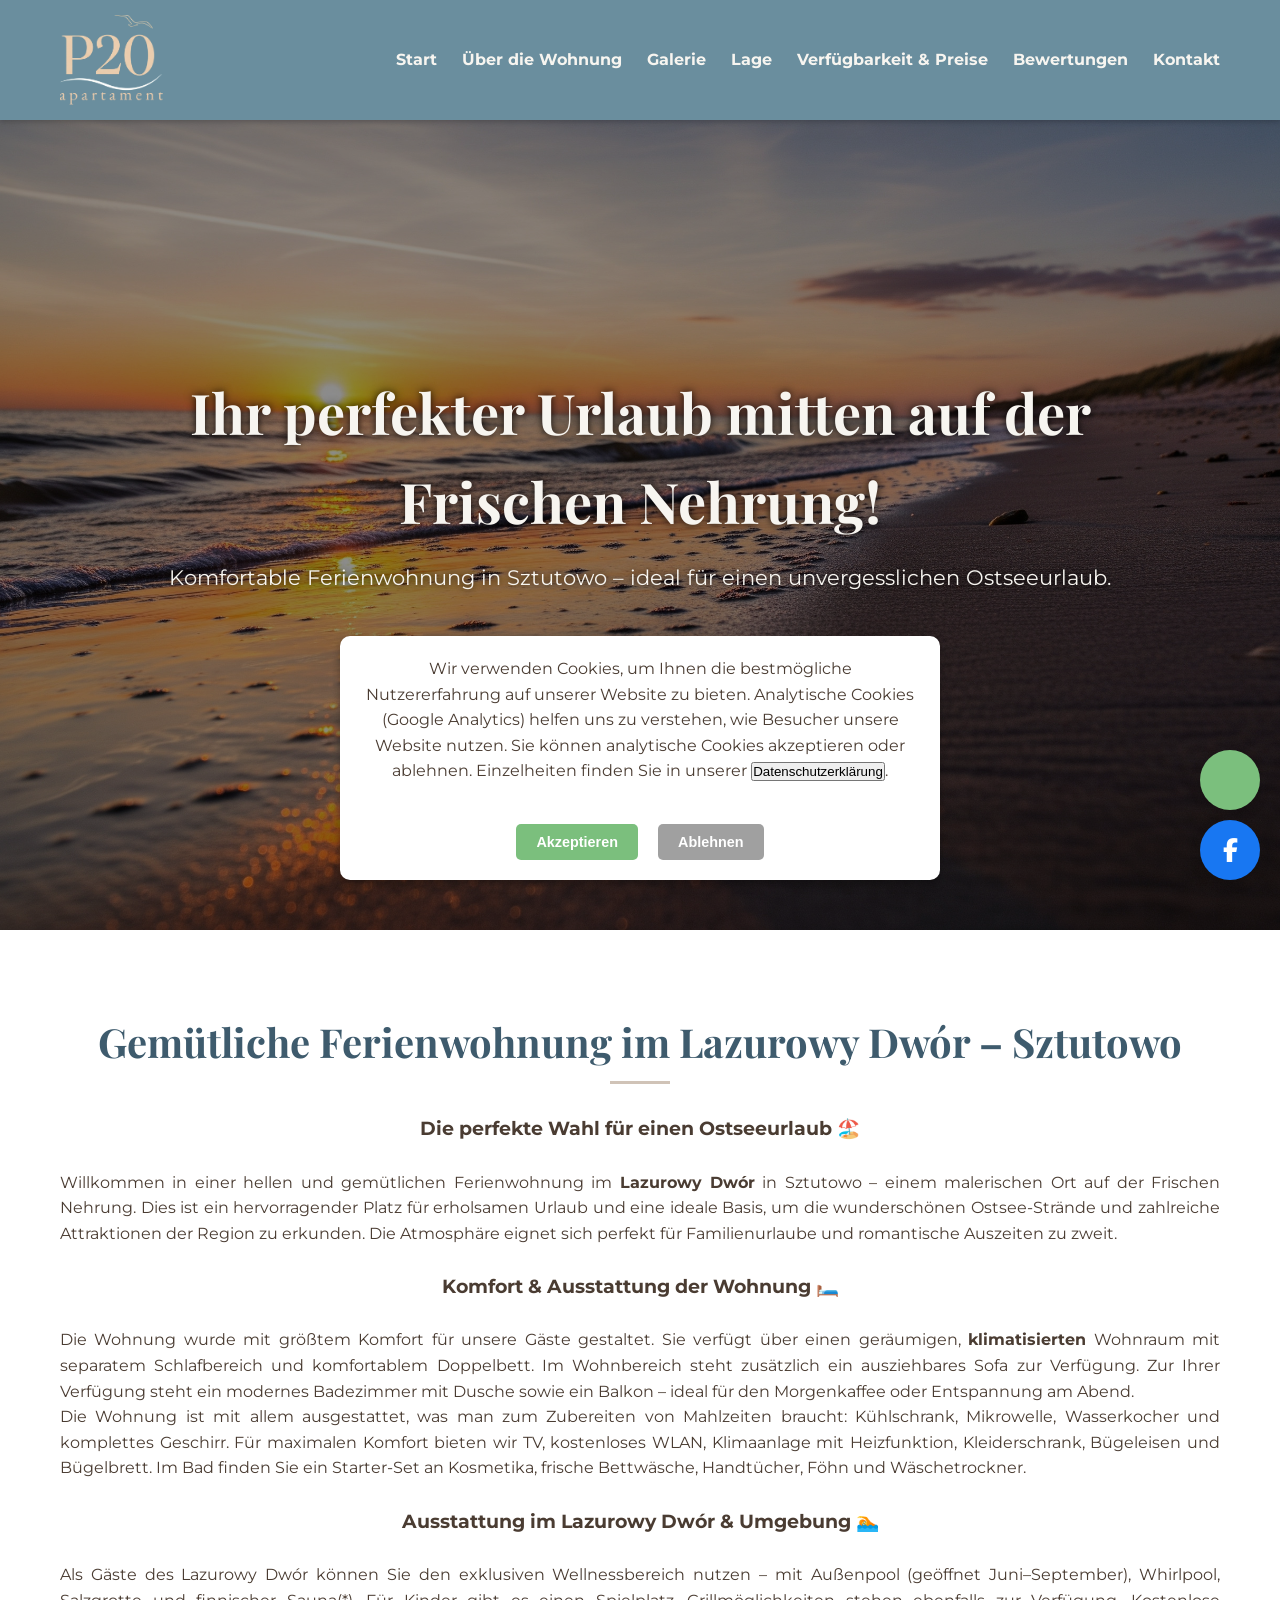
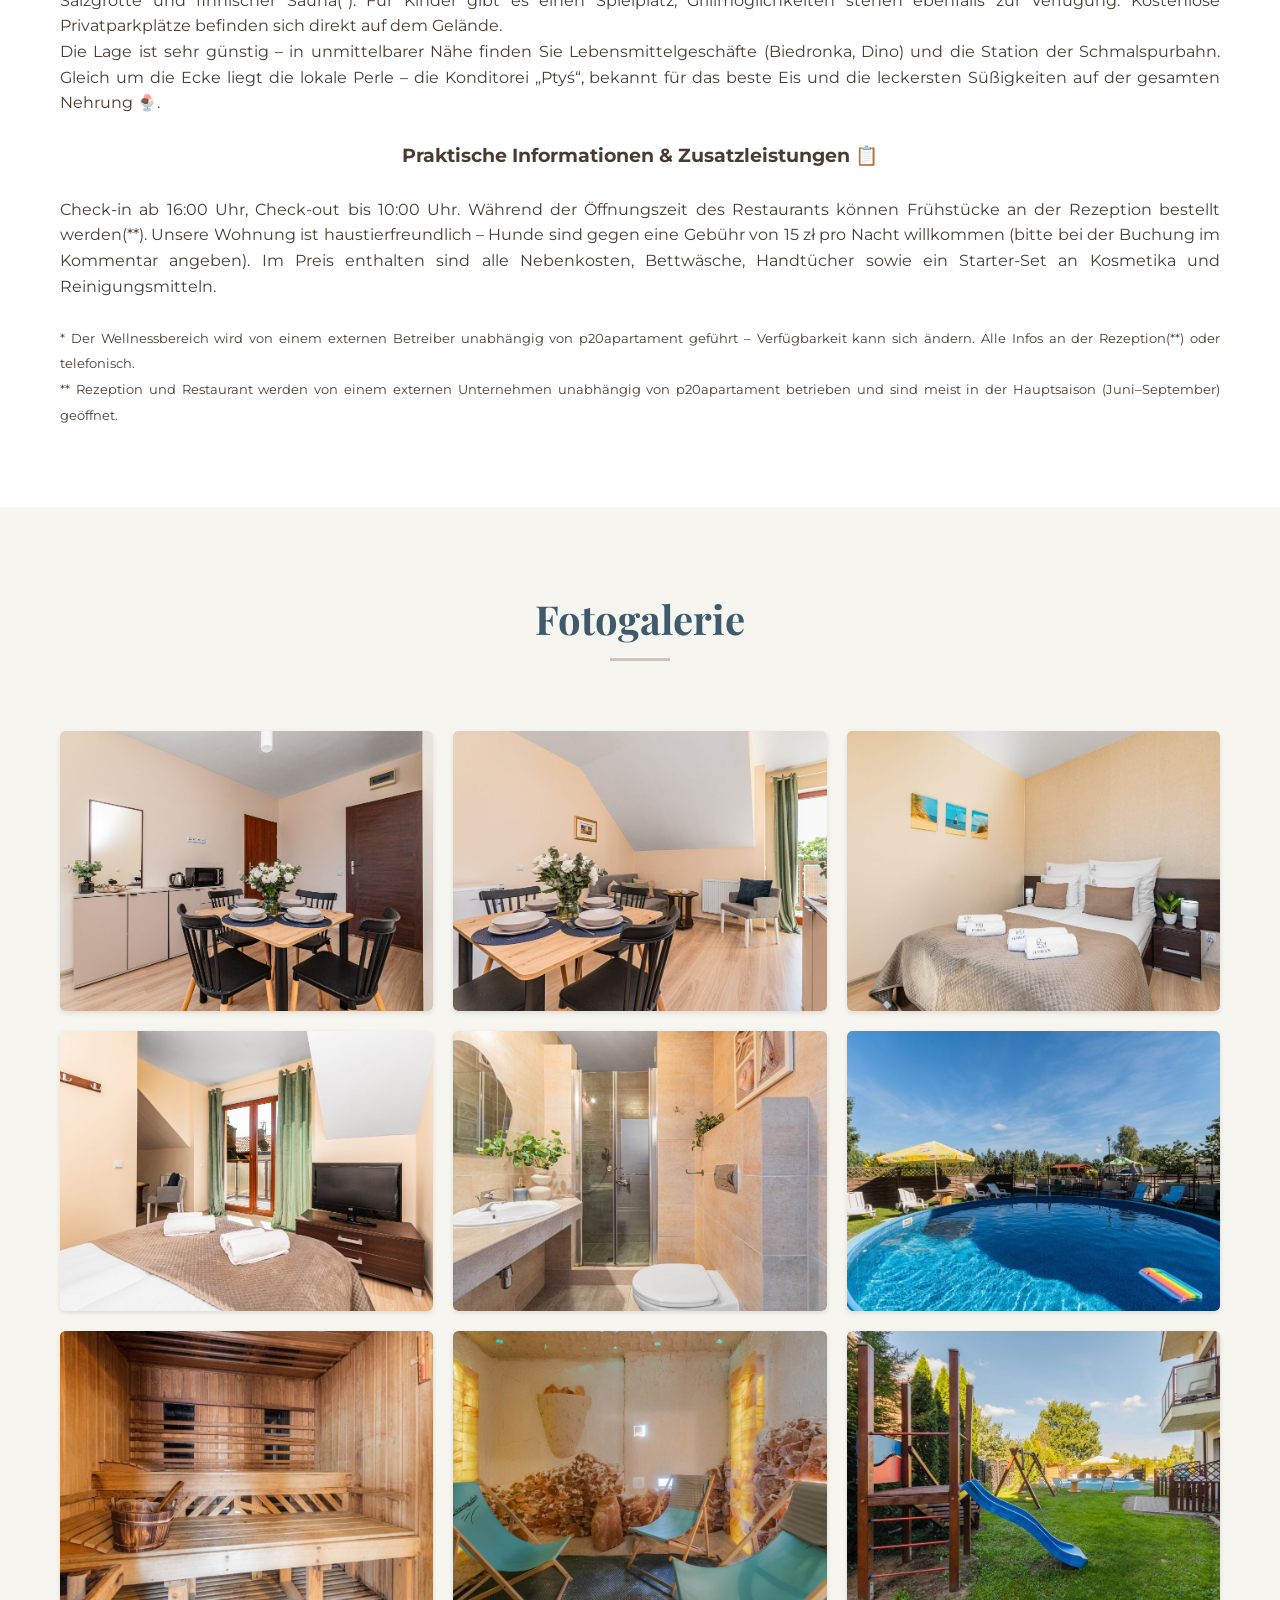
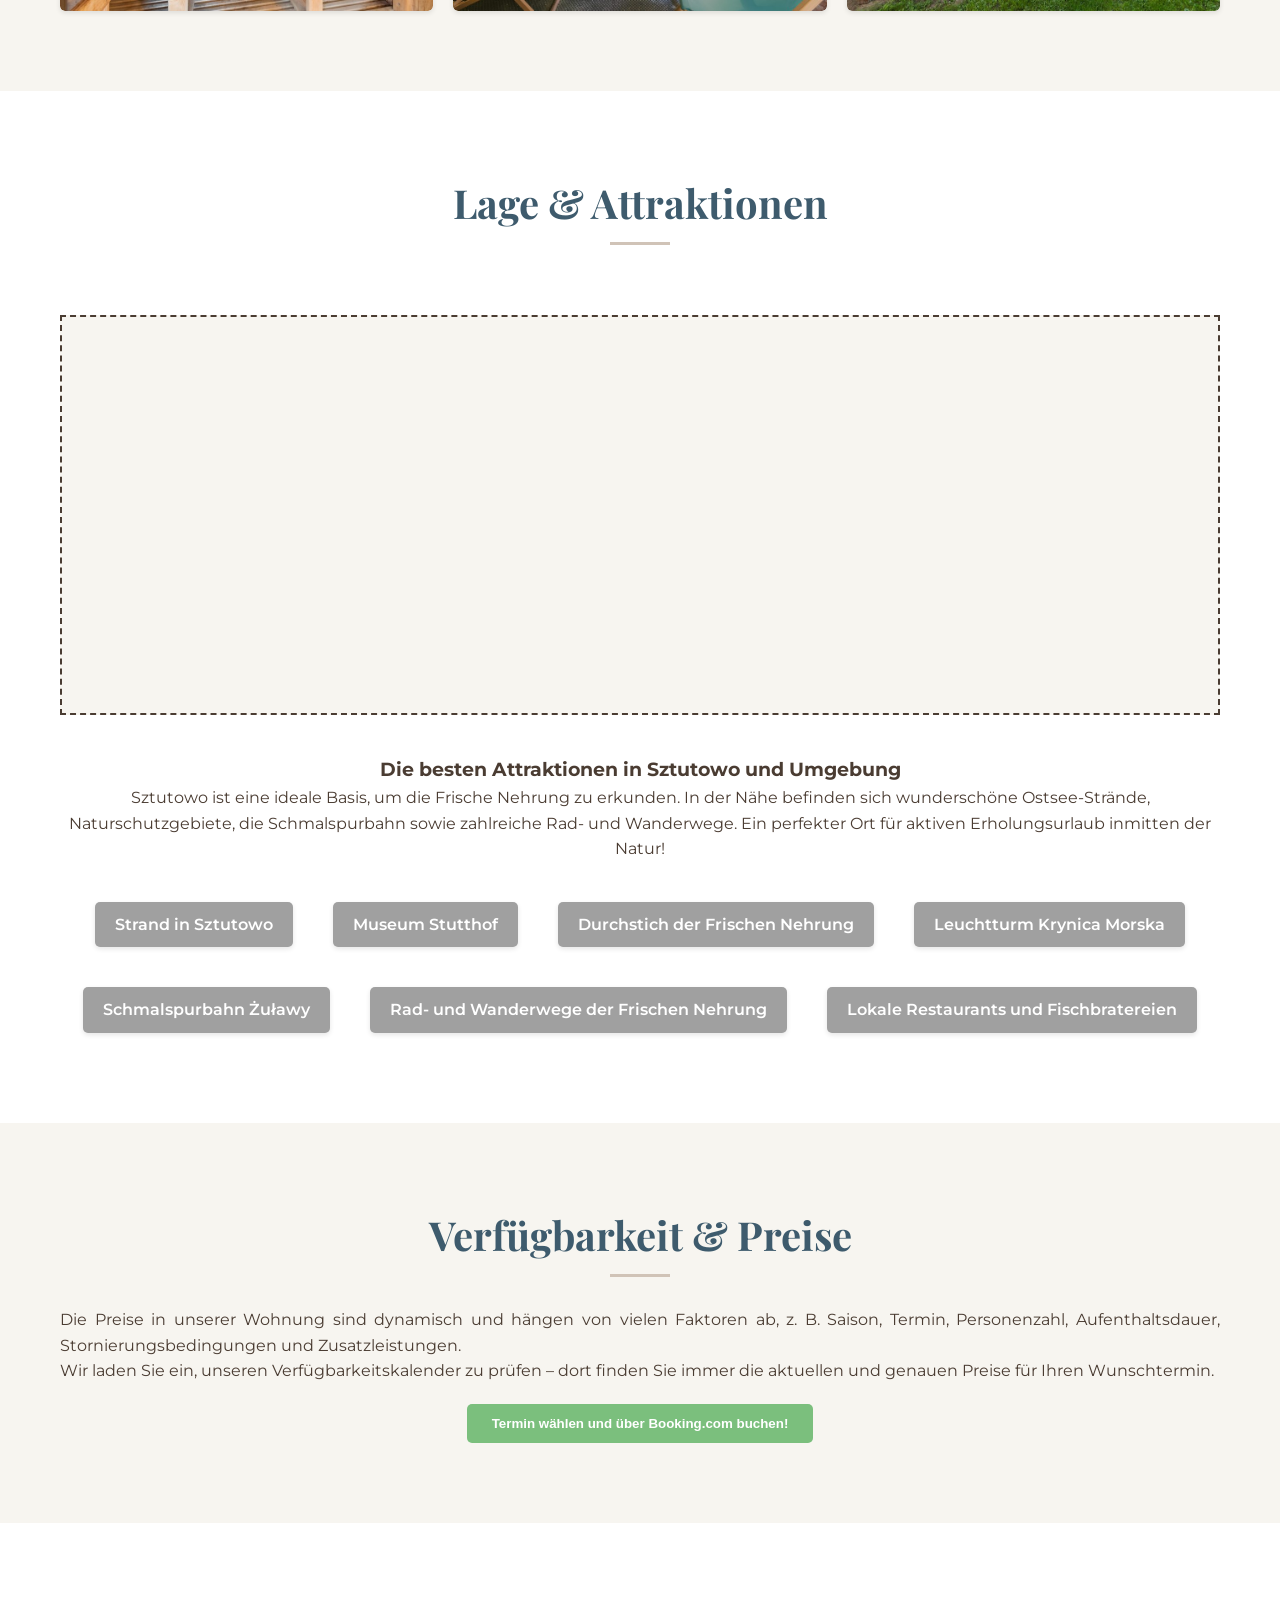
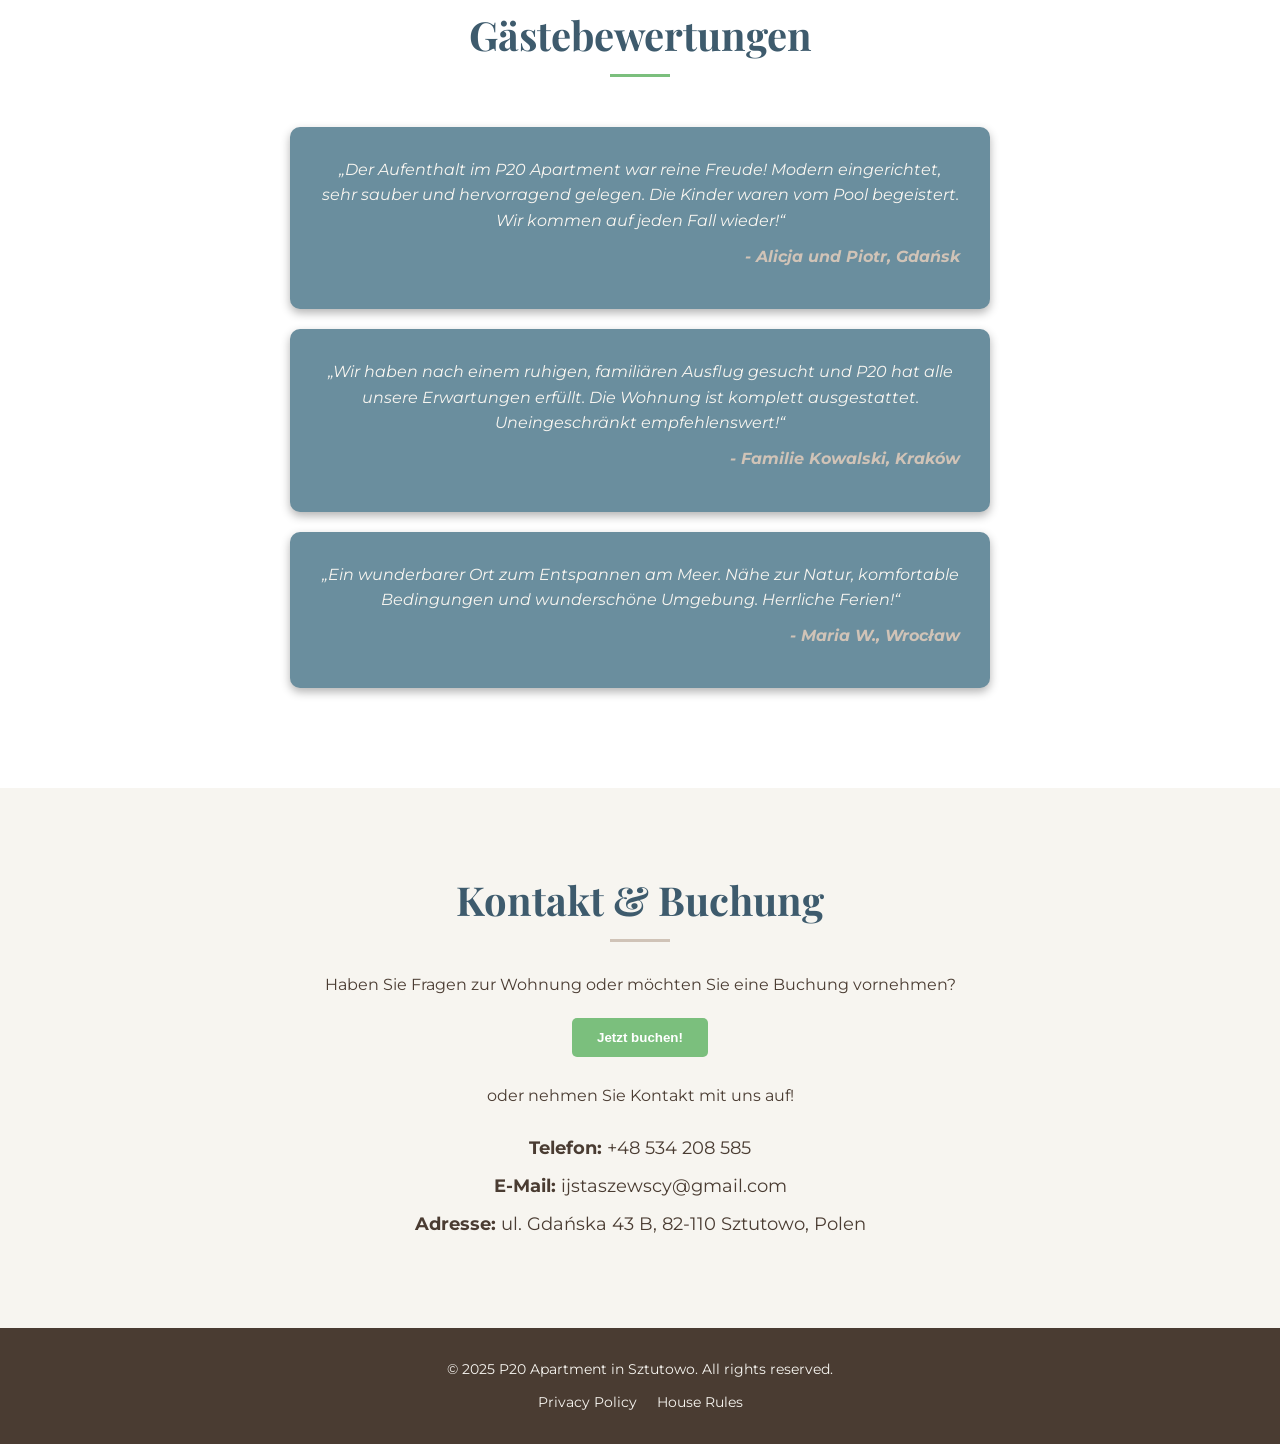
==== de.html @ 0fc3d2e5 "Add files via upload" ====
<!DOCTYPE html>
<html lang="de">
<head>
    <!-- Google Tag Manager -->
    <script>(function(w,d,s,l,i){w[l]=w[l]||[];w[l].push({'gtm.start':
    new Date().getTime(),event:'gtm.js'});var f=d.getElementsByTagName(s)[0],
    j=d.createElement(s),dl=l!='dataLayer'?'&l='+l:'';j.async=true;j.src=
    'https://www.googletagmanager.com/gtm.js?id='+i+dl;f.parentNode.insertBefore(j,f);
    })(window,document,'script','dataLayer','GTM-W3LN495L');</script>
    <!-- End Google Tag Manager -->

    <meta charset="UTF-8">
    <meta name="viewport" content="width=device-width, initial-scale=1.0">
    <title>P20 Apartment in Sztutowo – Ihr perfekter Urlaub</title>
    <link rel="stylesheet" href="style.css">
    <link rel="stylesheet" href="https://cdnjs.cloudflare.com/ajax/libs/font-awesome/6.4.2/css/all.min.css">
    <link rel="preconnect" href="https://fonts.googleapis.com">
    <link rel="preconnect" href="https://fonts.gstatic.com" crossorigin>
    <link rel="icon" type="image/x-icon" href="favicon.ico">
    <link href="https://fonts.googleapis.com/css2?family=Montserrat:wght@400;700&family=Playfair+Display:wght@700&display=swap" rel="stylesheet">
    <!-- Google tag (gtag.js) -->
    <script async src="https://www.googletagmanager.com/gtag/js?id=AW-17526194295"></script>
    <script>
      window.dataLayer = window.dataLayer || [];
      function gtag(){dataLayer.push(arguments);}
      gtag('js', new Date());
      gtag('config', 'AW-17526194295');
    </script>
    <!-- Event snippet for Buchung conversion page -->
    <script>
      gtag('event', 'conversion', {'send_to': 'AW-17526194295/QJRyCJ_o1ZMbEPeAkqVB'});
    </script>
    
    <!-- Flag Icons CSS -->
<link rel="stylesheet" href="https://cdn.jsdelivr.net/npm/flag-icons@7.2.3/css/flag-icons.min.css">
    
</head>

<body>
<!-- Google Tag Manager (noscript) -->
<noscript><iframe src="https://www.googletagmanager.com/ns.html?id=GTM-W3LN495L"
height="0" width="0" style="display:none;visibility:hidden"></iframe></noscript>
<!-- End Google Tag Manager (noscript) -->

    <header class="main-header">
        <div class="container">
          <div class="logo">
            <img src="images/p-20-logo.png" alt="P20 Apartment Logo – Urlaub in Sztutowo">
            <h1 class="visually-hidden">P20 Apartment in Sztutowo – Komfortabler Aufenthalt an der Ostsee</h1>
          </div>
          <button class="menu-toggle" aria-label="Menü umschalten" aria-expanded="false">
              <span></span>
              <span></span>
              <span></span>
          </button>
          <nav class="main-nav">
              <ul>
                  <li><a href="#hero">Start</a></li>
                  <li><a href="#about">Über die Wohnung</a></li>
                  <li><a href="#gallery">Galerie</a></li>
                  <li><a href="#location">Lage</a></li>
                  <li><a href="#pricing">Verfügbarkeit & Preise</a></li>
                  <li><a href="#testimonials">Bewertungen</a></li>
                  <li><a href="#contact">Kontakt</a></li>
              </ul>
          </nav>
        </div>
    </header>

    <section id="hero" class="hero-section">
        <div class="hero-content container">
            <h2>Ihr perfekter Urlaub mitten auf der Frischen Nehrung!</h2>
            <p>Komfortable Ferienwohnung in Sztutowo – ideal für einen unvergesslichen Ostseeurlaub.</p>
            <button class="btn" data-url="https://www.booking.com/hotel/pl/p20-apartament.pl.html?label=gen173nr-10CAsotgFCDnAyMC1hcGFydGFtZW50SDNYBGi2AYgBAZgBM7gBGcgBD9gBA-gBAfgBAYgCAagCAbgCpuaLyQbAAgHSAiQ0NzRjYjc3My00MDU5LTQyOWQtOTczYi1iNWMxNDgyYTY3NjHYAgHgAgE&sid=9b884fadb572807532b233fe2d4e761c&dist=0&keep_landing=1&sb_price_type=total&type=total&#availability">Jetzt buchen!</button>
        </div>
    </section>

    <section id="about" class="section about-section">
        <div class="container">
            <h2>Gemütliche Ferienwohnung im Lazurowy Dwór – Sztutowo</h2>
            <br>
            <h3>Die perfekte Wahl für einen Ostseeurlaub 🏖️</h3>
            <br>
            <p>
                Willkommen in einer hellen und gemütlichen Ferienwohnung im <strong>Lazurowy Dwór</strong> in Sztutowo – einem malerischen Ort auf der Frischen Nehrung. Dies ist ein hervorragender Platz für erholsamen Urlaub und eine ideale Basis, um die wunderschönen Ostsee-Strände und zahlreiche Attraktionen der Region zu erkunden. Die Atmosphäre eignet sich perfekt für Familienurlaube und romantische Auszeiten zu zweit.
            </p>
            <br>
            <h3>Komfort & Ausstattung der Wohnung 🛏️</h3>
            <br>
            <p>
                Die Wohnung wurde mit größtem Komfort für unsere Gäste gestaltet. Sie verfügt über einen geräumigen, <strong>klimatisierten</strong> Wohnraum mit separatem Schlafbereich und komfortablem Doppelbett. Im Wohnbereich steht zusätzlich ein ausziehbares Sofa zur Verfügung. Zur Ihrer Verfügung steht ein modernes Badezimmer mit Dusche sowie ein Balkon – ideal für den Morgenkaffee oder Entspannung am Abend.
            </p>
            <p>
                Die Wohnung ist mit allem ausgestattet, was man zum Zubereiten von Mahlzeiten braucht: Kühlschrank, Mikrowelle, Wasserkocher und komplettes Geschirr. Für maximalen Komfort bieten wir TV, kostenloses WLAN, Klimaanlage mit Heizfunktion, Kleiderschrank, Bügeleisen und Bügelbrett. Im Bad finden Sie ein Starter-Set an Kosmetika, frische Bettwäsche, Handtücher, Föhn und Wäschetrockner.
            </p>
            <br>
            <h3>Ausstattung im Lazurowy Dwór & Umgebung 🏊</h3>
            <br>
            <p>
                Als Gäste des Lazurowy Dwór können Sie den exklusiven Wellnessbereich nutzen – mit Außenpool (geöffnet Juni–September), Whirlpool, Salzgrotte und finnischer Sauna(*). Für Kinder gibt es einen Spielplatz, Grillmöglichkeiten stehen ebenfalls zur Verfügung. Kostenlose Privatparkplätze befinden sich direkt auf dem Gelände.
            </p>
            <p>
                Die Lage ist sehr günstig – in unmittelbarer Nähe finden Sie Lebensmittelgeschäfte (Biedronka, Dino) und die Station der Schmalspurbahn. Gleich um die Ecke liegt die lokale Perle – die Konditorei „Ptyś“, bekannt für das beste Eis und die leckersten Süßigkeiten auf der gesamten Nehrung 🍨.
            </p>
            <br>
            <h3>Praktische Informationen & Zusatzleistungen 📋</h3>
            <br>
            <p>
                Check-in ab 16:00 Uhr, Check-out bis 10:00 Uhr. Während der Öffnungszeit des Restaurants können Frühstücke an der Rezeption bestellt werden(**). Unsere Wohnung ist haustierfreundlich – Hunde sind gegen eine Gebühr von 15 zł pro Nacht willkommen (bitte bei der Buchung im Kommentar angeben). Im Preis enthalten sind alle Nebenkosten, Bettwäsche, Handtücher sowie ein Starter-Set an Kosmetika und Reinigungsmitteln.
            </p>
            <br>
            <p>
                <small>
                    * Der Wellnessbereich wird von einem externen Betreiber unabhängig von p20apartament geführt – Verfügbarkeit kann sich ändern. Alle Infos an der Rezeption(**) oder telefonisch.<br>
                    ** Rezeption und Restaurant werden von einem externen Unternehmen unabhängig von p20apartament betrieben und sind meist in der Hauptsaison (Juni–September) geöffnet.
                </small>
            </p>
        </div>
    </section>

    <section id="gallery" class="section gallery-section">
        <div class="container">
            <h2>Fotogalerie</h2>
            <div class="gallery-grid">
                <div class="gallery-item-placeholder">
                    <img src="images/galery/salon-1-p20-lazurowy-dwor-sztutowo.jpg" alt="P20 Wohnung – Wohnzimmer" loading="lazy">
                    <p>Wohnzimmer</p>
                </div>
                <div class="gallery-item-placeholder">
                    <img src="images/galery/salon-2-p20-lazurowy-dwor-sztutowo.jpg" alt="P20 Wohnung – Wohnzimmer" loading="lazy">
                    <p>Wohnzimmer</p>
                </div>
                <div class="gallery-item-placeholder">
                    <img src="images/galery/sypialnia-1-p20-lazurowy-dwor-sztutowo.jpg" alt="P20 Wohnung – Schlafzimmer" loading="lazy">
                    <p>Schlafzimmer</p>
                </div>
                <div class="gallery-item-placeholder">
                    <img src="images/galery/sypialnia-2-p20-lazurowy-dwor-sztutowo.jpg" alt="P20 Wohnung – Schlafzimmer" loading="lazy">
                    <p>Schlafzimmer</p>
                </div>
                <div class="gallery-item-placeholder">
                    <img src="images/galery/lazienka-p20-lazurowy-dwor-sztutowo.jpg" alt="P20 Wohnung – Badezimmer" loading="lazy">
                    <p>Badezimmer</p>
                </div>
                <div class="gallery-item-placeholder">
                    <img src="images/galery/basen-p20-lazurowy-dwor-sztutowo.jpg" alt="P20 Wohnung – Pool" loading="lazy">
                    <p>Pool</p>
                </div>
                <div class="gallery-item-placeholder">
                    <img src="images/galery/sauna-p20-lazurowy-dwor-sztutowo.jpg" alt="P20 Wohnung – Sauna" loading="lazy">
                    <p>Sauna</p>
                </div>
                <div class="gallery-item-placeholder">
                    <img src="images/galery/grota-solna-p20-lazurowy-dwor-sztutowo.jpg" alt="P20 Wohnung – Salzgrotte" loading="lazy">
                    <p>Salzgrotte</p>
                </div>
                <div class="gallery-item-placeholder">
                    <img src="images/galery/plac-zabaw-p20-lazurowy-dwor-sztutowo.jpg" alt="P20 Wohnung – Spielplatz" loading="lazy">
                    <p>Spielplatz</p>
                </div>
            </div>
            <!-- Lightbox -->
            <div class="lightbox" id="lightbox">
                <span class="lightbox-close" aria-label="Vorschau schließen">×</span>
                <img class="lightbox-image" src="" alt="Vergrößertes Foto">
                <div class="lightbox-caption">
                    <p class="lightbox-description"></p>
                    <a href="#" target="_blank" class="lightbox-www-link" style="display:none;">Webseite der Attraktion besuchen</a>
                </div>
            </div>
        </div>
    </section>

    <section id="location" class="section location-section">
    <div class="container">
        <h2>Lage & Attraktionen</h2>
        <div class="map-placeholder">
            <iframe src="https://www.google.com/maps/embed?pb=!1m18!1m12!1m3!1d4267.284847167228!2d19.166592535628233!3d54.325987115791236!2m3!1f0!2f0!3f0!3m2!1i1024!2i768!4f13.1!3m3!1m2!1s0x46fd3f4d25def393%3A0xcccd4b4701e891ff!2sGda%C5%84ska%2043%20B%2C%2082-110%20Sztutowo!5e0!3m2!1spl!2spl!4v1754899436062!5m2!1spl!2spl" 
                    width="100%" height="100%" loading="lazy" referrerpolicy="no-referrer-when-downgrade"></iframe>
        </div>
        <h3>Die besten Attraktionen in Sztutowo und Umgebung</h3>
        <p>
            Sztutowo ist eine ideale Basis, um die Frische Nehrung zu erkunden. In der Nähe befinden sich wunderschöne Ostsee-Strände, Naturschutzgebiete, die Schmalspurbahn sowie zahlreiche Rad- und Wanderwege. Ein perfekter Ort für aktiven Erholungsurlaub inmitten der Natur!
        </p>
        <ul class="attractions-list">
            <li>
                <a href="#" class="attraction-link"
                   data-img="images/attractions/plaza-sztutowo.jpeg"
                   data-alt="Strand in Sztutowo"
                   data-desc="Der Sandstrand in Sztutowo ist der ideale Ort für einen ruhigen Ostseeurlaub. Er erstreckt sich entlang einer malerischen Küste und bietet viel Platz zum Entspannen, Spazierengehen und Baden. Umgeben von Kiefernwäldern begeistert er mit natürlichem Charme und frischer Luft. Im Sommer gibt es Strandbars und Imbissstände in der Nähe. Der Strand ist gut erreichbar, Parkplätze befinden sich in unmittelbarer Nähe. Besuchen Sie Sztutowo und genießen Sie die maritime Atmosphäre fernab der Massen!"
                   data-www="">
                    Strand in Sztutowo
                </a>
            </li>
            <li>
                <a href="#" class="attraction-link"
                   data-img="https://upload.wikimedia.org/wikipedia/commons/thumb/3/35/20100705_Sztutowo%2C_camp%2C_4.jpg/2560px-20100705_Sztutowo%2C_camp%2C_4.jpg"
                   data-alt="Museum Stutthof"
                   data-desc="Das KZ-Museum Stutthof in Sztutowo ist ein Ort der Reflexion und Bildung, gelegen in der malerischen Region der Frischen Nehrung. Es bietet den Besuchern einen einzigartigen Einblick in die Geschichte durch authentische Gebäude, Ausstellungen und Multimedia. Ein Spaziergang über das Gelände inmitten von Grün und ruhiger Umgebung lädt zur Besinnung ein. Täglich geöffnet, mit Führungen und Bildungspfaden. Ideal für Geschichtsinteressierte und alle, die die Vergangenheit besser verstehen möchten."
                   data-www="https://stutthof.org/">
                    Museum Stutthof
                </a>
            </li>
            <li>
                <a href="#" class="attraction-link"
                   data-img="images/attractions/przekop-mierzei.webp"
                   data-alt="Durchstich der Frischen Nehrung"
                   data-desc="Der Durchstich der Frischen Nehrung ist eine einzigartige Attraktion, die die Danziger Bucht mit dem Frischen Haff verbindet. Dieser moderne Schifffahrtskanal beeindruckt durch seine Ingenieurskunst und die malerische Lage inmitten von Wäldern und Dünen. Ein Spaziergang entlang der Uferpromenade bietet herrliche Ausblicke auf Schiffe und die Natur der Nehrung. Perfekter Ort für Technik- und Naturliebhaber. Ganzjährig zugänglich, mit guter Anbindung. Entdecken Sie ein ingenieurtechnisches Wunder an der Ostsee!"
                   data-www="http://przekopmierzei.pl/">
                    Durchstich der Frischen Nehrung
                </a>
            </li>
            <li>
                <a href="#" class="attraction-link"
                   data-img="https://upload.wikimedia.org/wikipedia/commons/thumb/e/e6/Krynica_Morska%2C_latarnia_%28HB1%29.jpg/640px-Krynica_Morska%2C_latarnia_%28HB1%29.jpg"
                   data-alt="Leuchtturm Krynica Morska"
                   data-desc="Der Leuchtturm in Krynica Morska ist eine malerische Attraktion an der Ostsee mit atemberaubenden Ausblicken auf die Frische Nehrung und das Meer. Mit 27 Metern Höhe und für Besucher zugänglich, ermöglicht er einen Panoramablick von der Aussichtsplattform. Umgeben von Wäldern und Stränden ist er ein idealer Ort für einen Spaziergang. In der Sommersaison geöffnet, leicht erreichbar. Besuchen Sie ihn und spüren Sie das maritime Flair von Krynica Morska!"
                   data-www="https://tpnmm.pl/latarnia-krynica-morska/">
                    Leuchtturm Krynica Morska
                </a>
            </li>
            <li>
                <a href="#" class="attraction-link"
                   data-img="https://upload.wikimedia.org/wikipedia/commons/thumb/a/af/%C5%BBu%C5%82awska_Kolej_Dojazdowa.jpg/800px-%C5%BBu%C5%82awska_Kolej_Dojazdowa.jpg"
                   data-alt="Schmalspurbahn Żuławy"
                   data-desc="Die Schmalspurbahn Żuławy ist eine charmante, saisonale Kleinbahn, die zwischen Sztutowo und dem rechten Weichselufer verkehrt und dabei Stegna, Jantar und Mikoszewo passiert. Die Fahrt bietet malerische Ausblicke auf die Żuławy-Landschaft, Wälder und die Ostseeküste. Ideal für Familien und Eisenbahnliebhaber – fahren Sie mit historischem Rollmaterial und entdecken Sie den Charme der Frischen Nehrung. Im Sommer in Betrieb, gut erreichbar. Steigen Sie ein und erleben Sie ein nostalgisches Abenteuer!"
                   data-www="">
                    Schmalspurbahn Żuławy
                </a>
            </li>
            <li>
                <a href="#" class="attraction-link"
                   data-img="https://www.hellomierzeja.pl/uploads/p/5/7/8/1/d/szlak3.webp"
                   data-alt="Rad- und Wanderwege der Frischen Nehrung"
                   data-desc="Die Gemeinde Sztutowo ist ein Paradies für Aktivurlauber mit einem dichten Netz an Rad- und Wanderwegen. Entdecken Sie den Küstenweg (rot) entlang der Strände, den Bernsteinweg durch die Wälder der Nehrung oder die Żuławy-Schleife durch die malerische Żuławy-Region. Für Wanderer empfehlen wir den gelben Museumspfad und den grünen Weg „Durch die Sztutowo-Wälder“ – perfekt für Nordic Walking inmitten der Natur. Gute Erreichbarkeit und gut markierte Routen laden zur Erkundung ein! (Foto: hellomierzeja.pl)"
                   data-www="">
                    Rad- und Wanderwege der Frischen Nehrung
                </a>
            </li>
            <li>
                <a href="#" class="attraction-link"
                   data-img="images/attractions/smazalnia-ryb.jpg"
                   data-alt="Lokale Restaurants und Fischbratereien"
                   data-desc="Besuchen Sie eine der vielen lokalen Fischbratereien und probieren Sie frischen Ostseefisch – Dorsch, Flunder oder Hering."
                   data-www="">
                    Lokale Restaurants und Fischbratereien
                </a>
            </li>
        </ul>
    </div>
</section>

    <section id="pricing" class="section pricing-section">
        <div class="container">
            <h2>Verfügbarkeit & Preise</h2>
            <p>
                Die Preise in unserer Wohnung sind dynamisch und hängen von vielen Faktoren ab, z. B. Saison, Termin, Personenzahl, Aufenthaltsdauer, Stornierungsbedingungen und Zusatzleistungen.
            </p>
            <p>
                Wir laden Sie ein, unseren Verfügbarkeitskalender zu prüfen – dort finden Sie immer die aktuellen und genauen Preise für Ihren Wunschtermin.
            </p>
            <button class="btn" data-url="https://www.booking.com/hotel/pl/p20-apartament.pl.html?...">Termin wählen und über Booking.com buchen!</button>
            <br>
        </div>
    </section>
    
    <section id="testimonials" class="section testimonials-section">
    <div class="container">
        <h2>Gästebewertungen</h2>
       
        <!-- Elfsight Booking.com Reviews | Untitled Booking.com Reviews -->
        <script src="https://elfsightcdn.com/platform.js" async></script>
        <div class="elfsight-app-feca009f-42c3-4a41-b856-701d95bf553c" data-elfsight-app-lazy></div>
        
        <div class="testimonial-item">
            <p>„Der Aufenthalt im P20 Apartment war reine Freude! Modern eingerichtet, sehr sauber und hervorragend gelegen. Die Kinder waren vom Pool begeistert. Wir kommen auf jeden Fall wieder!“</p>
            <p class="author">- Alicja und Piotr, Gdańsk</p>
        </div>
        <div class="testimonial-item">
            <p>„Wir haben nach einem ruhigen, familiären Ausflug gesucht und P20 hat alle unsere Erwartungen erfüllt. Die Wohnung ist komplett ausgestattet. Uneingeschränkt empfehlenswert!“</p>
            <p class="author">- Familie Kowalski, Kraków</p>
        </div>
        <div class="testimonial-item">
            <p>„Ein wunderbarer Ort zum Entspannen am Meer. Nähe zur Natur, komfortable Bedingungen und wunderschöne Umgebung. Herrliche Ferien!“</p>
            <p class="author">- Maria W., Wrocław</p>
        </div>
    </div>
</section>

<section id="contact" class="section contact-section">
    <div class="container">
        <h2>Kontakt & Buchung</h2>
        <p>Haben Sie Fragen zur Wohnung oder möchten Sie eine Buchung vornehmen?</p>
        <p>
            <button class="btn" data-url="https://www.booking.com/hotel/pl/p20-apartament.pl.html?label=gen173bo-10CAsotgFCDnAyMC1hcGFydGFtZW50SDNYA2i2AYgBAZgBM7gBGcgBD9gBA-gBAfgBAYgCAZgCBqgCAbgCvvyLyQbAAgHSAiRiZDlmZDBkOC0wYWExLTRkMmYtYTUxMS02MmJjZjE2YWJmODTYAgHgAgE&sid=9b884fadb572807532b233fe2d4e761c&dist=0&group_adults=2&group_children=0&no_rooms=1&sb_price_type=total&type=total&">
                Jetzt buchen!
            </button>
        </p>
        <br>
        <p>oder nehmen Sie Kontakt mit uns auf!</p>
        <br>
        <div class="contact-info">
            <p><strong>Telefon:</strong> <a href="tel:+48534208585">+48 534 208 585</a></p>
            <p><strong>E-Mail:</strong> <a href="mailto:ijstaszewscy@gmail.com">ijstaszewscy@gmail.com</a></p>
            <p><strong>Adresse:</strong> ul. Gdańska 43 B, 82-110 Sztutowo, Polen</p>
        </div>
    </div>
</section>

<footer class="main-footer">
    <div class="container">
        <p>© 2025 P20 Apartment in Sztutowo. All rights reserved.</p>
        <nav class="footer-nav">
            <ul>
                <li><button class="footer-link" data-url="privacy_de.html">Privacy Policy</button></li>
                <li><button class="footer-link" data-url="regulamin_de.html">House Rules</button></li>
            </ul>
        </nav>
    </div>
</footer>

    <!-- Sekcja #testimonials, #contact, footer, modale, cookie-banner, floating FB – analogicznie z tłumaczeniem tekstów -->

    <script src="script.js"></script>

    <!-- Floating Language Switcher -->
<div class="floating-language-container">
    <div class="language-toggle" id="language-toggle">
        <span class="fi fi-de lang-flag current-flag" title="Deutsch"></span>
    </div>
    
    <ul class="language-dropdown" id="language-dropdown">
        <li>
            <a href="index.html" class="lang-item">
                <span class="fi fi-pl lang-flag"></span>
                <span class="lang-label">PL</span>
            </a>
        </li>
        <li>
            <a href="en.html" class="lang-item">
                <span class="fi fi-gb lang-flag"></span>
                <span class="lang-label">EN</span>
            </a>
        </li>
        <li>
            <a href="de.html" class="lang-item active">
                <span class="fi fi-de lang-flag"></span>
                <span class="lang-label">DE</span>
            </a>
        </li>
    </ul>
</div>
    
    <!-- Floating Facebook button -->
    <div class="floating-button-container">
        <a href="https://www.facebook.com/profile.php?id=61579724782052" target="_blank" aria-label="Besuchen Sie unser Facebook-Profil">
            <i class="fab fa-facebook-f"></i>
        </a>
    </div>

    <!-- Pozostałe modale i baner cookies – struktura bez zmian -->
    
      <!-- Modal dla eventów -->
<div class="event-modal" id="event-modal">
    <div class="event-modal-content">
        <span class="event-modal-close" aria-label="Zamknij modal eventu">&times;</span>
        <iframe class="event-iframe" src="" frameborder="0" title="Informacje o evencie"></iframe>
    </div>
</div>  

  <!-- Modal dla rezerwacji -->
    <div class="booking-modal" id="booking-modal">
        <div class="booking-modal-content">
            <span class="booking-modal-close" aria-label="Zamknij okno rezerwacji">×</span>
            <iframe class="booking-iframe" src="" frameborder="0" title="Formularz rezerwacji"></iframe>
        </div>
    </div>

    <!-- Modal dla polityki prywatności -->
    <div class="privacy-modal" id="privacy-modal">
        <div class="privacy-modal-content">
            <span class="privacy-modal-close" aria-label="Zamknij okno polityki prywatności">×</span>
            <iframe class="privacy-iframe" src="" frameborder="0" title="Polityka Prywatności i Cookies"></iframe>
        </div>
    </div>
    
    
     <!-- Modal dla regulaminu -->
  <div class="regulamin-modal" id="regulamin-modal">
    <div class="regulamin-modal-content">
        <span class="regulamin-modal-close">&times;</span>
        <iframe class="regulamin-iframe" src=""></iframe>
    </div>
  </div>
    
     <!-- Baner cookies -->
   <div class="cookie-banner" id="cookie-banner">
    <div class="cookie-banner-content">
        <p>Wir verwenden Cookies, um Ihnen die bestmögliche Nutzererfahrung auf unserer Website zu bieten. Analytische Cookies (Google Analytics) helfen uns zu verstehen, wie Besucher unsere Website nutzen. Sie können analytische Cookies akzeptieren oder ablehnen. Einzelheiten finden Sie in unserer <button class="footer-link" data-url="privacy_de.html">Datenschutzerklärung</button>.</p>
        <div class="cookie-banner-buttons">
            <button class="btn cookie-accept">Akzeptieren</button>
            <button class="btn cookie-reject">Ablehnen</button>
        </div>
    </div>
</div>
</body>
</html>
---- style.css ----
.visually-hidden {
    position: absolute;
    width: 1px;
    height: 1px;
    padding: 0;
    margin: -1px;
    overflow: hidden;
    clip: rect(0, 0, 0, 0);
    white-space: nowrap;
    border: 0;
}

/* Podstawowy reset i zmienne kolorów */
:root {
    /* Kolory z logo i bazowe */
    --color-logo-blue: #6A8E9E;
    --color-logo-beige: #D0C3B7;
    --color-dark-brown: #4A3C32;
    --color-light-beige: #F7F5F0;
    --color-medium-gray: #A0A0A0;

    /* Kolory akcentów */
    --color-accent-green: #7BBF7D;
    --color-accent-dark-blue: #3E5B6D;

    /* Ogólne kolory tekstu */
    --color-text-dark: var(--color-dark-brown);
    --color-text-light: var(--color-light-beige);
    --color-white: #ffffff;
}

* {
    margin: 0;
    padding: 0;
    box-sizing: border-box;
}

html {
    scroll-behavior: smooth;
}

body {
    font-family: 'Montserrat', sans-serif;
    line-height: 1.6;
    color: var(--color-text-dark);
    background-color: var(--color-light-beige);
}

.container {
    max-width: 1200px;
    margin: 0 auto;
    padding: 0 20px;
}

/* Nagłówek (Header) */
.main-header {
    background-color: var(--color-logo-blue);
    color: var(--color-light-beige);
    padding: 15px 0;
    position: sticky;
    top: 0;
    z-index: 1000;
    box-shadow: 0 2px 5px rgba(0,0,0,0.2);
}

.main-header .container {
    display: flex;
    justify-content: space-between;
    align-items: center;
}

.main-header .logo {
    height: 10vh;
}
.main-header .logo img {
    height: 100%;
    width: auto;
    display: block;
}

.main-nav ul {
    list-style: none;
    display: flex;
}

.main-nav ul li {
    margin-left: 25px;
}

.main-nav ul li a {
    color: var(--color-light-beige);
    text-decoration: none;
    font-weight: 700;
    transition: color 0.3s ease;
}

.main-nav ul li a:hover {
    color: var(--color-accent-green);
}

/* Sekcje ogólne */
.section {
    padding: 80px 0;
    text-align: center;
}

.section:nth-of-type(even) {
    background-color: var(--color-white);
}
.section:nth-of-type(odd) {
    background-color: var(--color-light-beige);
}

.section h2 {
    font-family: 'Playfair Display', serif;
    font-size: 2.5em;
    margin-bottom: 40px;
    color: var(--color-accent-dark-blue);
    position: relative;
    display: inline-block;
}

.section h2::after {
    content: '';
    position: absolute;
    left: 50%;
    bottom: -10px;
    transform: translateX(-50%);
    width: 60px;
    height: 3px;
    background-color: var(--color-logo-beige);
}

/* Przyciski (CTA) */
.btn {
    display: inline-block;
    background-color: var(--color-accent-green);
    color: var(--color-white);
    padding: 12px 25px;
    text-decoration: none;
    border-radius: 5px;
    font-weight: 700;
    transition: background-color 0.3s ease, transform 0.2s ease;
    margin-top: 20px;
    border: none;
    cursor: pointer;
}

.btn:hover {
    background-color: var(--color-dark-brown);
    color: var(--color-light-beige);
    transform: translateY(-2px);
}

/* Sekcja Hero */
.hero-section {
    position: relative;
    height: 90vh;
    display: flex;
    align-items: center;
    justify-content: center;
    overflow: hidden;
    background-image: url('images/p-20-hero.jpg');
    background-size: cover;
    background-position: center center;
    background-repeat: no-repeat;
}

/* Overlay przyciemniający zdjęcie tła */
.hero-section::before {
    content: '';
    position: absolute;
    top: 0;
    left: 0;
    width: 100%;
    height: 100%;
    background-color: rgba(0, 0, 0, 0.45);
    z-index: 0;
}

.hero-section .hero-content {
    position: relative;
    z-index: 1;
    text-align: center;
    max-width: 80%;
}

.hero-section h2 {
    font-family: 'Playfair Display', serif;
    font-size: 3.5em;
    margin-bottom: 15px;
    color: var(--color-light-beige);
    text-shadow: 0px 0px 8px rgba(0, 0, 0, 0.9);
}
.hero-section h2::after {
    background-color: var(--color-accent-green);
    box-shadow: 0px 0px 5px rgba(0, 0, 0, 0.7);
}

.hero-section p {
    font-size: 1.3em;
    margin-bottom: 30px;
    color: var(--color-light-beige);
    text-shadow: 0px 0px 6px rgba(0, 0, 0, 0.8);
}

.hero-image-placeholder {
    display: none;
}

/* Responsywne style dla sekcji hero na mniejszych ekranach */
@media (max-width: 916px) {
    .hero-section h2 {
        font-size: 2em; /* Mniejszy rozmiar nagłówka */
        margin-bottom: 10px;
    }

    .hero-section p {
        font-size: 1em; /* Mniejszy rozmiar tekstu */
        margin-bottom: 20px;
    }

    .hero-section .hero-content {
        max-width: 90%; /* Zwiększamy szerokość, aby lepiej wykorzystać przestrzeń */
        padding: 10px; /* Dodajemy padding dla lepszego odstępu */
    }

    .hero-section {
        height: 90vh; /* Usuwamy stałą wysokość, aby sekcja dostosowała się do treści */
        min-height: 60vh; /* Minimalna wysokość, aby zachować efekt tła */
        padding: 20px 0; /* Dodajemy padding w pionie */
    }
}

/* Sekcja O Apartamencie */
.about-section ul {
    list-style: none;
    margin-top: 30px;
    display: flex;
    flex-wrap: wrap;
    justify-content: center;
    gap: 20px;
}

.about-section ul li {
    background-color: var(--color-logo-beige);
    color: var(--color-dark-brown);
    padding: 10px 20px;
    border-radius: 5px;
    font-weight: 600;
    box-shadow: 0 2px 5px rgba(0,0,0,0.1);
}

.about-section p {
    text-align: justify;
}

/* Galeria zdjęć */
.gallery-grid {
    display: grid;
    grid-template-columns: repeat(auto-fit, minmax(300px, 1fr));
    gap: 20px;
    margin-top: 40px;
}

.gallery-item-placeholder {
    aspect-ratio: 4 / 3;
    overflow: hidden;
    cursor: pointer;
    border-radius: 5px;
    box-shadow: 0 2px 5px rgba(0,0,0,0.1);
}

.gallery-item-placeholder img {
    width: 100%;
    height: 100%;
    object-fit: cover;
    display: block;
    border-radius: 5px;
    transition: transform 0.3s ease;
}

.gallery-item-placeholder img:hover {
    transform: scale(1.05);
}

.gallery-item-placeholder p {
    margin-top: 10px;
    font-size: 0.8em;
    color: var(--color-text-dark);
    text-align: center;
}

/* Lightbox */
.lightbox {
    display: none;
    position: fixed;
    top: 0;
    left: 0;
    width: 100%;
    height: 100%;
    background-color: rgba(0, 0, 0, 0.8);
    z-index: 2000;
    align-items: center;
    justify-content: center;
    padding: 10px;
}

.lightbox.active {
    display: flex;
}

.lightbox-image {
    max-width: 90%;
    max-height: 80vh; /* Zmniejszono, aby zrobić miejsce na podpis */
    object-fit: contain;
    border-radius: 5px;
    box-shadow: 0 4px 10px rgba(0, 0, 0, 0.3);
}

.lightbox-close {
    position: absolute;
    top: 20px;
    right: 20px;
    font-size: 2.5em;
    color: var(--color-white);
    cursor: pointer;
    transition: color 0.3s ease;
}

.lightbox-close:hover {
    color: var(--color-accent-green);
}

.lightbox-caption {
    position: absolute;
    bottom: 0;
    left: 0;
    width: 100%;
    padding: 15px;
    background: rgba(0, 0, 0, 0.6); /* Zwiększona przezroczystość */
    color: var(--color-white);
    text-align: center;
    max-width: 90%;
    margin: 0 auto;
    border-radius: 0 0 5px 5px;
    z-index: 2001;
}

.lightbox-description {
    font-size: 1.1em;
    margin-bottom: 10px;
    text-align: center;
}

.lightbox-www-link {
    color: var(--color-accent-green);
    font-weight: 700;
    text-decoration: none;
    border: 1px solid var(--color-accent-green);
    padding: 5px 15px;
    border-radius: 5px;
    transition: all 0.3s ease;
}

.lightbox-www-link:hover {
    background-color: var(--color-accent-green);
    color: var(--color-white);
}

/* Responsywne style dla urządzeń mobilnych */
@media (max-width: 916px) {
    .lightbox {
        padding: 5px; /* Mniejszy padding na urządzeniach mobilnych */
        align-items: flex-start; /* Zdjęcie zaczyna się od góry */
    }

    .lightbox-image {
        max-width: 100%; /* Zdjęcie wypełnia szerokość ekranu */
        max-height: 70vh; /* Maksymalna wysokość zdjęcia, aby zmieścić podpis */
        width: 100%;
        object-fit: cover; /* Wypełnia przestrzeń, zachowując proporcje */
        border-radius: 0; /* Usunięto zaokrąglenia dla pełnoekranowego efektu */
    }

    .lightbox-caption {
        background: rgba(0, 0, 0, 0.5); /* Jeszcze bardziej przezroczyste tło */
        padding: 10px;
        max-width: 100%; /* Pełna szerokość na mobilnych */
        font-size: 0.9em; /* Mniejszy tekst dla lepszego dopasowania */
    }

    .lightbox-description {
        font-size: 0.9em;
        margin-bottom: 8px;
    }

    .lightbox-www-link {
        font-size: 0.8em;
        padding: 4px 12px;
    }

    .lightbox-close {
        font-size: 2em;
        top: 10px;
        right: 10px;
    }
}

/* Lokalizacja */
.map-placeholder {
    width: 100%;
    height: 400px;
    background-color: var(--color-light-beige);
    border: 2px dashed var(--color-dark-brown);
    margin: 40px auto;
    display: flex;
    align-items: center;
    justify-content: center;
    color: var(--color-dark-brown);
    font-weight: 600;
    font-size: 1.2em;
    overflow: hidden;
}

.map-placeholder iframe {
    width: 100%;
    height: 100%;
    border: none;
}

.location-section ul {
    list-style: none;
    margin-top: 30px;
    display: flex;
    flex-wrap: wrap;
    justify-content: center;
    gap: 20px;
}

.location-section ul li {
    background-color: var(--color-medium-gray);
    color: var(--color-white);
    padding: 10px 20px;
    border-radius: 5px;
    font-weight: 600;
    box-shadow: 0 2px 5px rgba(0,0,0,0.1);
}

/* Cennik */

.pricing-section p {
    text-align: justify;
}

.pricing-section li {
    text-align: justify;
    margin-bottom: 10px;
}

/* Opinie */
.testimonials-section {
    background-color: var(--color-logo-blue);
    color: var(--color-light-beige);
}

.testimonials-section h2::after {
    background-color: var(--color-accent-green);
}

.testimonial-item {
    background-color: rgb(106, 142, 158);
    padding: 30px;
    margin: 20px auto;
    border-radius: 10px;
    max-width: 700px;
    box-shadow: 0 4px 10px rgba(0,0,0,0.3);
}

.testimonial-item p {
    font-style: italic;
    margin-bottom: 10px;
}

.testimonial-item .author {
    font-weight: 700;
    text-align: right;
    color: var(--color-logo-beige);
}

/* Kontakt */
.contact-info p {
    margin-bottom: 10px;
    font-size: 1.1em;
}

.contact-info a {
    color: var(--color-text-dark);
    text-decoration: none;
    transition: color 0.3s ease;
}

.contact-info a:hover {
    color: var(--color-accent-green);
}

/* Stopka (Footer) */
.main-footer {
    background-color: var(--color-dark-brown);
    color: var(--color-light-beige);
    padding: 30px 0;
    text-align: center;
    font-size: 0.9em;
}

.main-footer .container {
    display: flex;
    flex-direction: column;
    align-items: center;
    gap: 10px;
}

.footer-nav ul {
    list-style: none;
    display: flex;
    gap: 20px;
}

.footer-nav ul li a,
.footer-nav ul li button.footer-link {
    color: var(--color-light-beige);
    text-decoration: none;
    background: none;
    border: none;
    font: inherit;
    cursor: pointer;
    transition: color 0.3s ease;
}

.footer-nav ul li a:hover,
.footer-nav ul li button.footer-link:hover {
    color: var(--color-accent-green);
}

/* Menu hamburgerowe */
/* Styl dla przycisku hamburgerowego */
.menu-toggle {
    display: none; /* Domyślnie ukryty na dużych ekranach */
    flex-direction: column;
    justify-content: space-between;
    width: 30px;
    height: 20px;
    background: transparent;
    border: none;
    cursor: pointer;
    padding: 0;
    z-index: 1001;
}

.menu-toggle span {
    width: 100%;
    height: 3px;
    background-color: var(--color-light-beige);
    transition: all 0.3s ease;
}

.menu-toggle.active span:nth-child(1) {
    transform: rotate(45deg) translate(5px, 5px);
}

.menu-toggle.active span:nth-child(2) {
    opacity: 0;
}

.menu-toggle.active span:nth-child(3) {
    transform: rotate(-45deg) translate(7px, -7px);
}

/* Responsywne menu */
@media (max-width: 916px) {
    /* Pokaż przycisk hamburgerowy */
    .menu-toggle {
        display: flex;
    }

    /* Ukryj domyślne menu */
    .main-nav {
        display: none;
        position: absolute;
        top: 100%;
        left: 0;
        width: 100%;
        background-color: var(--color-logo-blue);
        padding: 20px 0;
        box-shadow: 0 2px 5px rgba(0, 0, 0, 0.2);
    }

    /* Pokaż menu po aktywacji */
    .main-nav.active {
        display: block;
    }

    /* Styl dla listy menu w trybie mobilnym */
    .main-nav ul {
        flex-direction: column;
        align-items: center;
    }

    .main-nav ul li {
        margin: 10px 0;
    }

    .main-nav ul li a {
        font-size: 1.2em;
        padding: 10px;
        display: block;
    }
}


/* Styling dla klikalnych atrakcji */
.location-section .attractions-list {
    list-style: none;
}

.location-section .attractions-list li {
    margin: 10px;
    padding: 0;
    box-shadow: none;
    background-color: transparent;
}

.location-section .attractions-list a.attraction-link {
    display: inline-block;
    background-color: var(--color-medium-gray);
    color: var(--color-white);
    padding: 10px 20px;
    border-radius: 5px;
    font-weight: 600;
    box-shadow: 0 2px 5px rgba(0,0,0,0.1);
    text-decoration: none;
    transition: background-color 0.3s ease;
    cursor: pointer;
}

.location-section .attractions-list a.attraction-link:hover {
    background-color: var(--color-accent-dark-blue);
}

/* Ustawienia dla Lightbox Caption (opis + link) */
.lightbox-caption {
    position: absolute;
    bottom: 0;
    left: 0;
    width: 100%;
    padding: 20px;
    background: rgba(0, 0, 0, 0.7);
    color: var(--color-white);
    text-align: center;
    max-width: 90%;
    margin: 0 auto;
    border-radius: 0 0 5px 5px;
    z-index: 2001;
}

.lightbox-description {
    font-size: 1.1em;
    margin-bottom: 15px;
    text-align: center;
}

.lightbox-www-link {
    color: var(--color-accent-green);
    font-weight: 700;
    text-decoration: none;
    border: 1px solid var(--color-accent-green);
    padding: 5px 15px;
    border-radius: 5px;
    transition: all 0.3s ease;
}

.lightbox-www-link:hover {
    background-color: var(--color-accent-green);
    color: var(--color-white);
}

/* Styling dla modala rezerwacji */
.booking-modal {
    display: none;
    position: fixed;
    top: 0;
    left: 0;
    width: 100%;
    height: 100%;
    background-color: rgba(0, 0, 0, 0.8);
    z-index: 2000;
    align-items: center;
    justify-content: center;
    padding: 20px;
}

.booking-modal.active {
    display: flex;
}

.booking-modal-content {
    position: relative;
    background-color: var(--color-white);
    max-width: 95%;
    max-height: 95vh;
    width: 100%;
    height: 90vh;
    border-radius: 10px;
    overflow: auto; /* Włączenie przewijania */
    box-shadow: 0 4px 20px rgba(0, 0, 0, 0.3);
}

.booking-iframe {
    width: 100%;
    height: 100%;
    border: none;
}

.booking-modal-close {
    position: absolute;
    top: 15px;
    right: 15px;
    font-size: 2em;
    color: var(--color-dark-brown);
    cursor: pointer;
    transition: color 0.3s ease;
}

.booking-modal-close:hover {
    color: var(--color-accent-green);
}

/* Styling dla modala polityki prywatności */
.privacy-modal {
    display: none;
    position: fixed;
    top: 0;
    left: 0;
    width: 100%;
    height: 100%;
    background-color: rgba(0, 0, 0, 0.8);
    z-index: 2000;
    align-items: center;
    justify-content: center;
    padding: 20px;
}

.privacy-modal.active {
    display: flex;
}

.privacy-modal-content {
    position: relative;
    background-color: var(--color-white);
    max-width: 95%;
    max-height: 95vh;
    width: 100%;
    height: 90vh;
    border-radius: 10px;
    overflow: auto; /* Włączenie przewijania */
    box-shadow: 0 4px 20px rgba(0, 0, 0, 0.3);
}

.privacy-iframe {
    width: 100%;
    height: 100%;
    border: none;
}

.privacy-modal-close {
    position: absolute;
    top: 15px;
    right: 15px;
    font-size: 2em;
    color: var(--color-dark-brown);
    cursor: pointer;
    transition: color 0.3s ease;
}

.privacy-modal-close:hover {
    color: var(--color-accent-green);
}

/* Modal regulaminu */

.regulamin-modal {
    display: none;
    position: fixed;
    top: 0;
    left: 0;
    width: 100%;
    height: 100%;
    background-color: rgba(0, 0, 0, 0.8);
    z-index: 2000;
    align-items: center;
    justify-content: center;
    padding: 20px;
}
.regulamin-modal.active {
    display: flex;
}
.regulamin-modal-content {
    position: relative;
    background-color: var(--color-white);
    max-width: 95%;
    max-height: 95vh;
    width: 100%;
    height: 90vh;
    border-radius: 10px;
    overflow: auto;
    box-shadow: 0 4px 20px rgba(0, 0, 0, 0.3);
}
.regulamin-iframe {
    width: 100%;
    height: 100%;
    border: none;
}
.regulamin-modal-close {
    position: absolute;
    top: 15px;
    right: 15px;
    font-size: 2em;
    color: var(--color-dark-brown);
    cursor: pointer;
    transition: color 0.3s ease;
}
.regulamin-modal-close:hover {
    color: var(--color-accent-green);
}

/* Styling dla banera cookies */
.cookie-banner {
    display: none;
    position: fixed;
    bottom: 20px;
    left: 20px;
    right: 20px;
    background-color: var(--color-white);
    border-radius: 10px;
    box-shadow: 0 4px 10px rgba(0, 0, 0, 0.3);
    z-index: 3000;
    padding: 20px;
    max-width: 600px;
    margin: 0 auto;
}

.cookie-banner.active {
    display: block;
}

.cookie-banner-content {
    text-align: center;
}

.cookie-banner-content p {
    font-size: 1em;
    color: var(--color-text-dark);
    margin-bottom: 20px;
}

.cookie-banner-buttons {
    display: flex;
    justify-content: center;
    gap: 20px;
}

.cookie-banner-buttons .btn {
    padding: 10px 20px;
    font-size: 0.9em;
}

.cookie-banner-buttons .cookie-reject {
    background-color: var(--color-medium-gray);
}

/* Pływający przycisk Facebook */
body .floating-button-container {
    position: fixed !important;
    bottom: 20px !important;
    right: 20px !important;
    left: auto !important;
    z-index: 10000 !important; /* Bardzo wysoki z-index */
}

body .floating-button-container a {
    display: inline-flex;
    align-items: center;
    justify-content: center;
    width: 60px;
    height: 60px;
    background-color: #1877f2;
    color: #ffffff;
    text-decoration: none;
    border-radius: 50%;
    box-shadow: 0 4px 12px rgba(0, 0, 0, 0.15);
    transition: all 0.3s ease;
    font-size: 24px;
}

body .floating-button-container a:hover {
    background-color: #166fe5;
    transform: scale(1.1);
    box-shadow: 0 6px 16px rgba(0, 0, 0, 0.2);
}

/* Responsywność na mniejszych ekranach */
@media (max-width: 768px) {
    body .floating-button-container {
        bottom: 15px !important;
        right: 15px !important;
        left: auto !important;
    }

    body .floating-button-container a {
        width: 50px;
        height: 50px;
        font-size: 20px;
    }
}

/* Styling dla modala eventu */
.event-modal {
    display: none;
    position: fixed;
    top: 0;
    left: 0;
    width: 100%;
    height: 100%;
    background-color: rgba(0, 0, 0, 0.8);
    z-index: 2000;
    align-items: center;
    justify-content: center;
    padding: 20px;
}

.event-modal.active {
    display: flex;
}

.event-modal-content {
    position: relative;
    background-color: var(--color-white);
    max-width: 95%;
    max-height: 95vh;
    width: 100%;
    height: 90vh;
    border-radius: 10px;
    overflow: auto;
    box-shadow: 0 4px 20px rgba(0, 0, 0, 0.3);
}

.event-iframe {
    width: 100%;
    height: 100%;
    border: none;
}

.event-modal-close {
    position: absolute;
    top: 15px;
    right: 15px;
    font-size: 2em;
    color: var(--color-dark-brown);
    cursor: pointer;
    transition: color 0.3s ease;
}

.event-modal-close:hover {
    color: var(--color-accent-green);
}

/* Floating Language Switcher */
.floating-language-container {
    position: fixed !important;
    bottom: 90px !important;          /* wyżej niż Facebook (który jest na 20px) */
    right: 20px !important;
    z-index: 9999 !important;
}

.language-toggle {
    width: 60px;
    height: 60px;
    background-color: #7BBF7D;
    border-radius: 50%;
    box-shadow: 0 4px 12px rgba(0, 0, 0, 0.15);
    display: flex;
    align-items: center;
    justify-content: center;
    cursor: pointer;
    transition: all 0.3s ease;
}

.language-toggle:hover {
    transform: scale(1.1);
    box-shadow: 0 6px 16px rgba(0, 0, 0, 0.2);
}

.lang-flag {
    font-size: 32px;           /* rozmiar flagi */
    line-height: 1;
    border-radius: 50%;
    overflow: hidden;
}

.language-dropdown {
    position: absolute;
    bottom: 80px;              /* nad przyciskiem głównym */
    right: 0;
    background-color: none;
    border-radius: 12px;
    box-shadow: 0 6px 20px rgba(0, 0, 0, 0.2);
    list-style: none;
    padding: 10px 0;
    margin: 0;
    min-width: 140px;
    opacity: 0;
    visibility: hidden;
    transform: translateY(10px);
    transition: all 0.3s ease;
}

.language-dropdown.active {
    opacity: 1;
    visibility: visible;
    transform: translateY(0);
}

.lang-item {
    display: flex;
    align-items: center;
    padding: 10px 20px;
    color: var(--color-text-dark);
    text-decoration: none;
    transition: background-color 0.2s;
}

.lang-item:hover {
    background-color: var(--color-light-beige);
}

.lang-item.active {
    background-color: var(--color-accent-green);
    color: white;
    font-weight: bold;
}

.lang-label {
    margin-left: 12px;
    font-weight: 600;
    font-size: 1.1em;
}

/* Responsywność – na mniejszych ekranach */
@media (max-width: 768px) {
    .floating-language-container {
        bottom: 80px !important;
        right: 15px !important;
    }
    .language-toggle {
        width: 50px;
        height: 50px;
    }
    .lang-flag {
        font-size: 28px;
    }
}
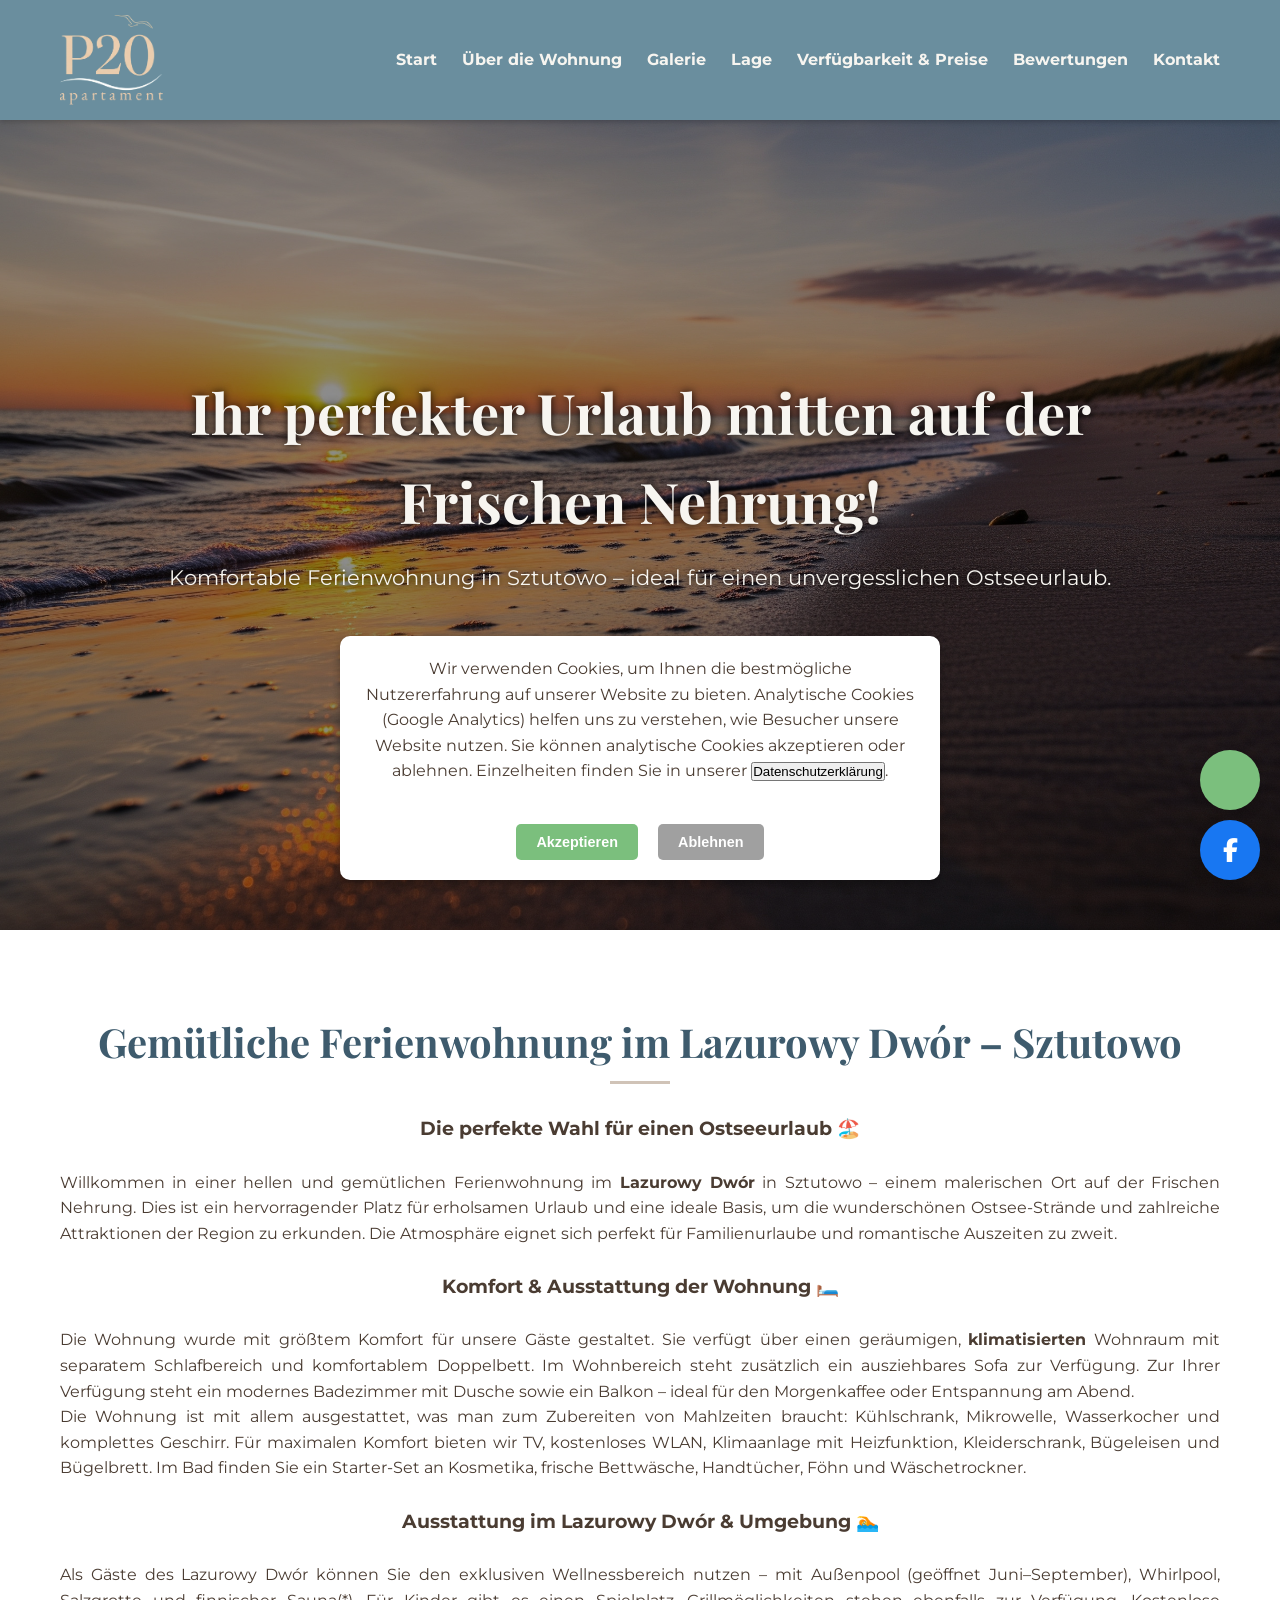
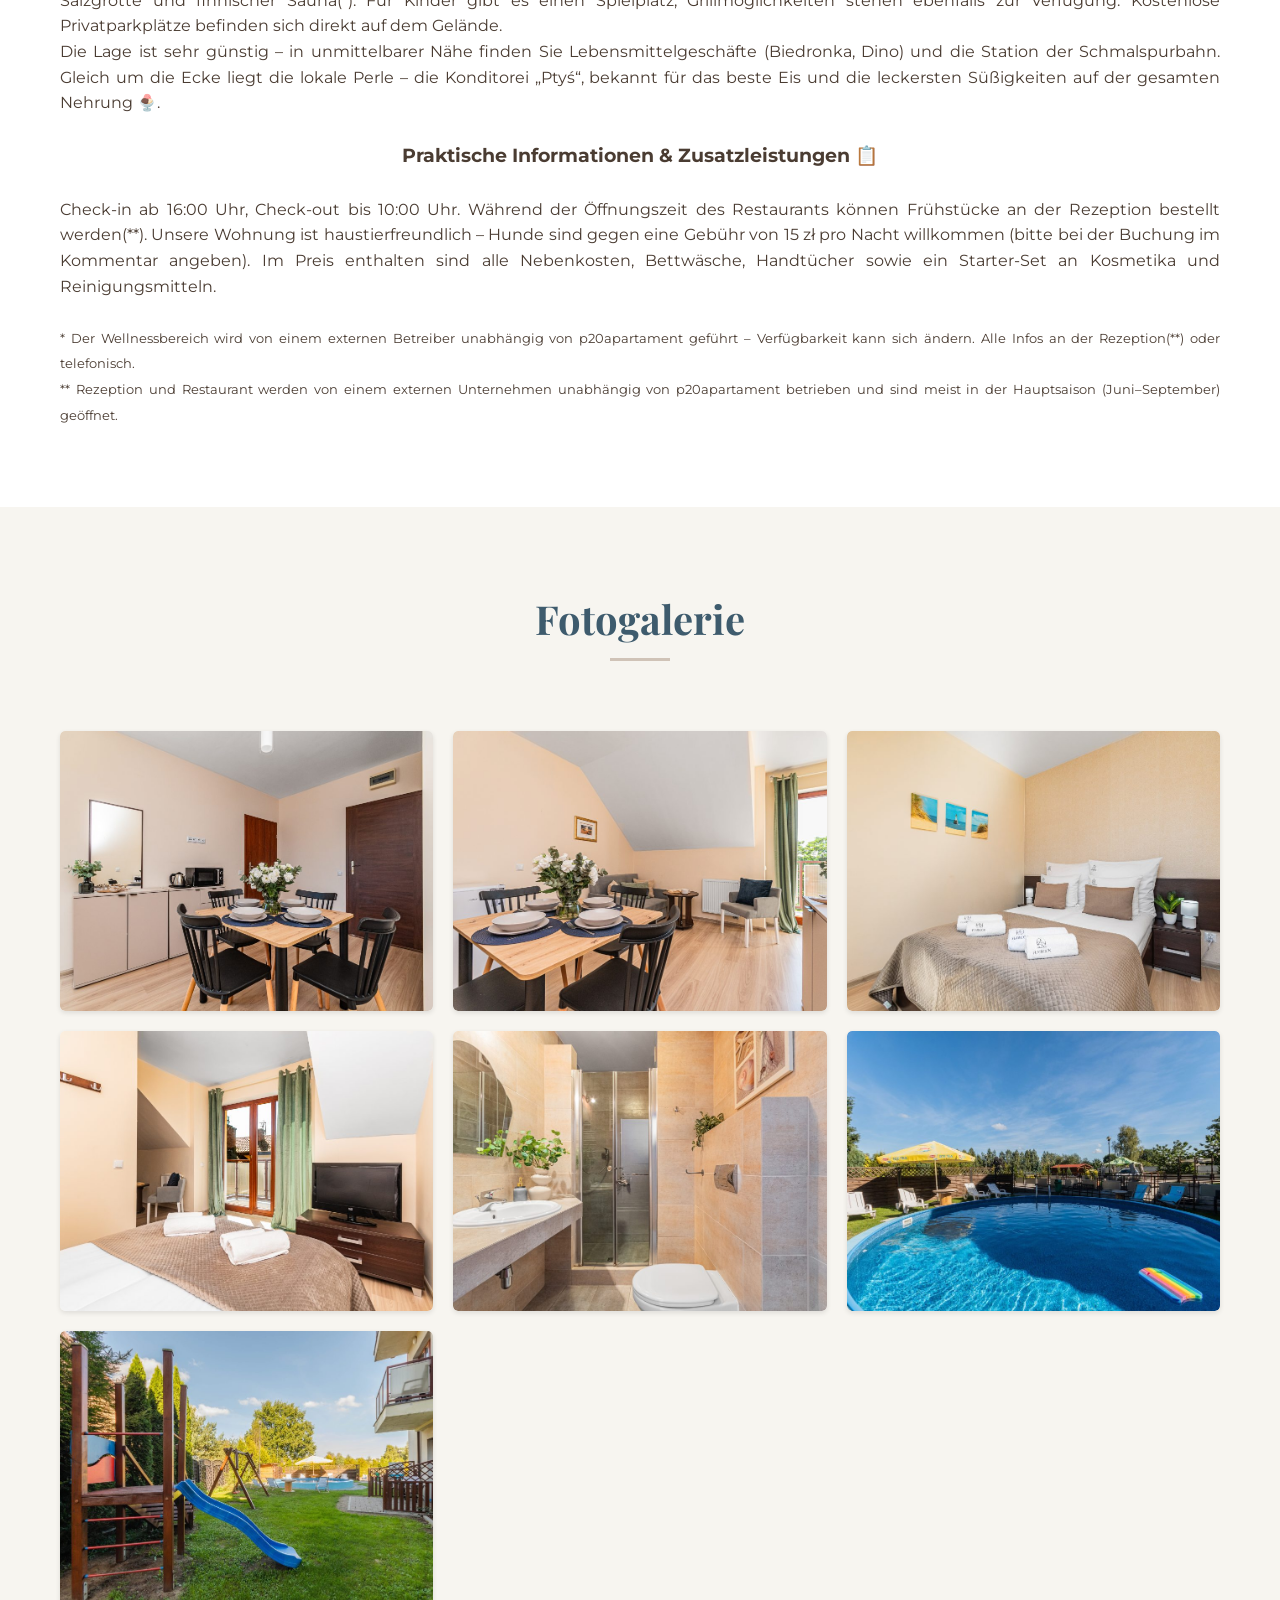
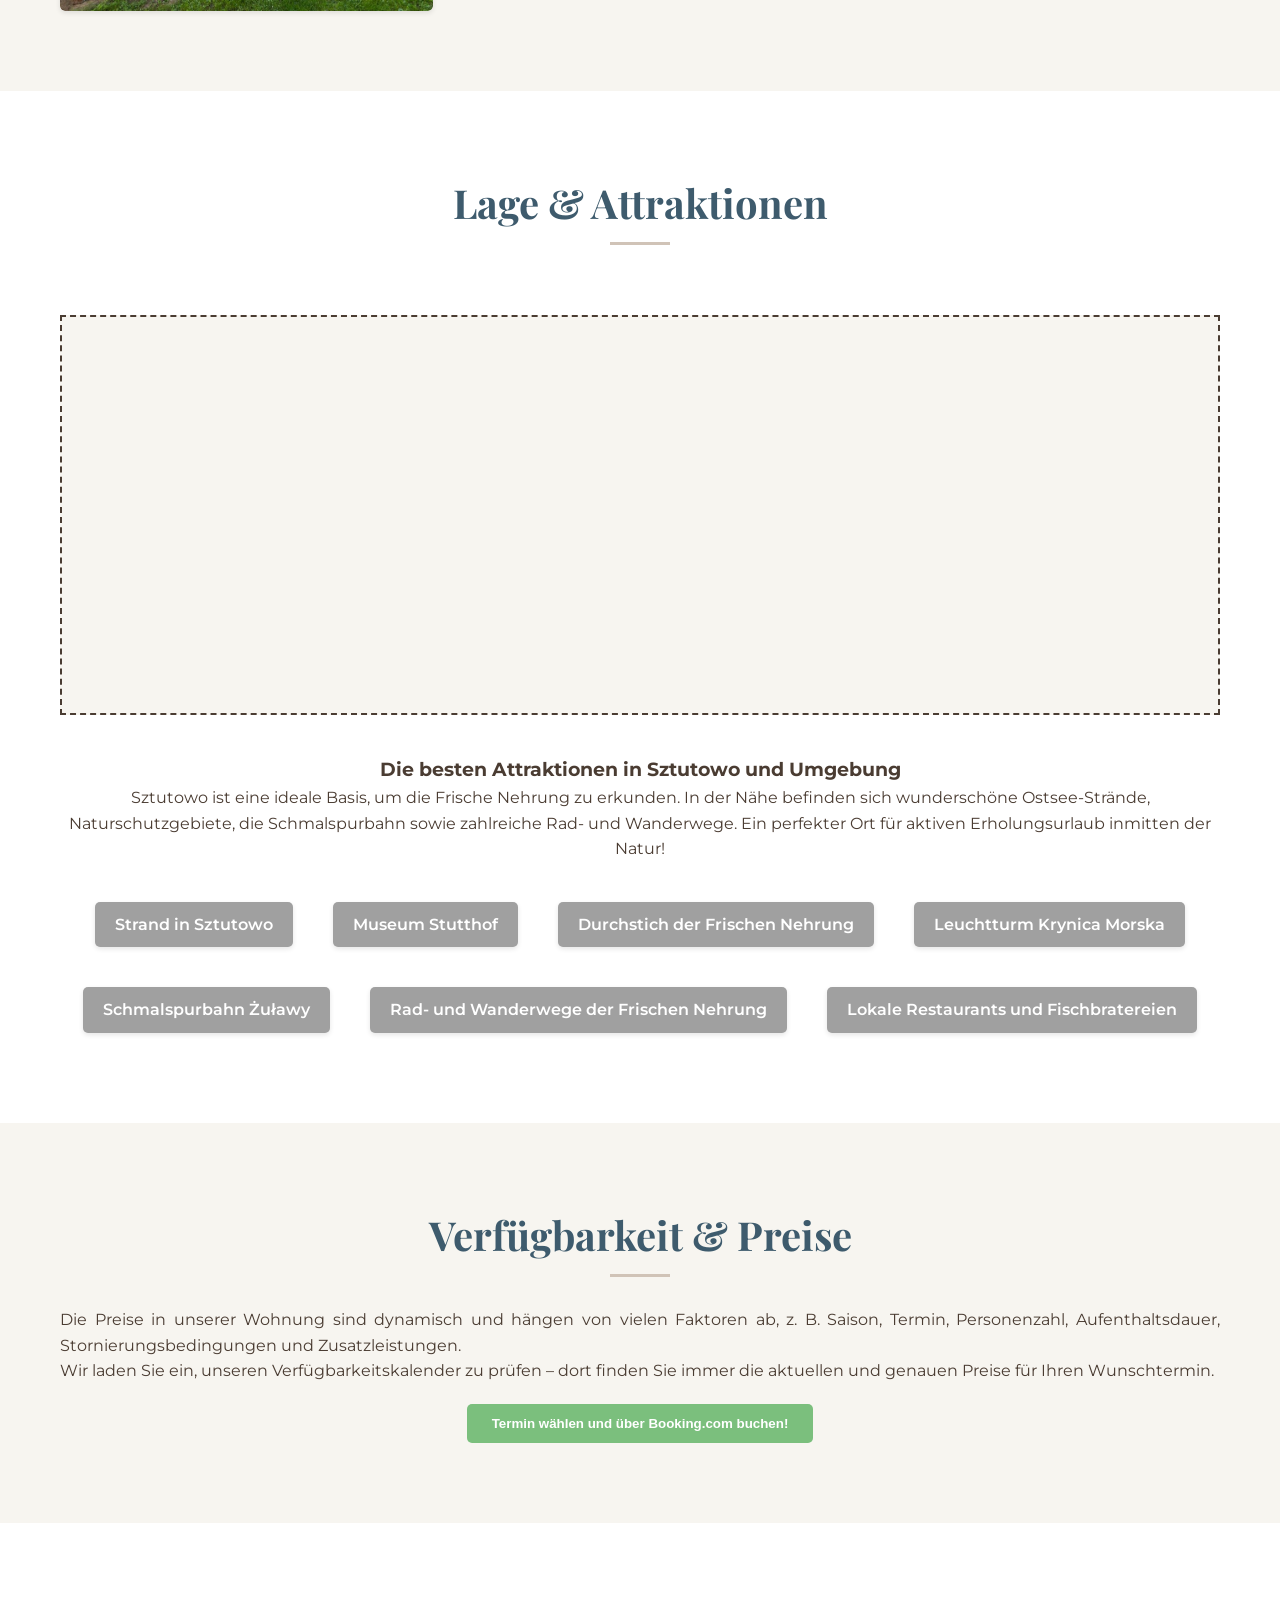
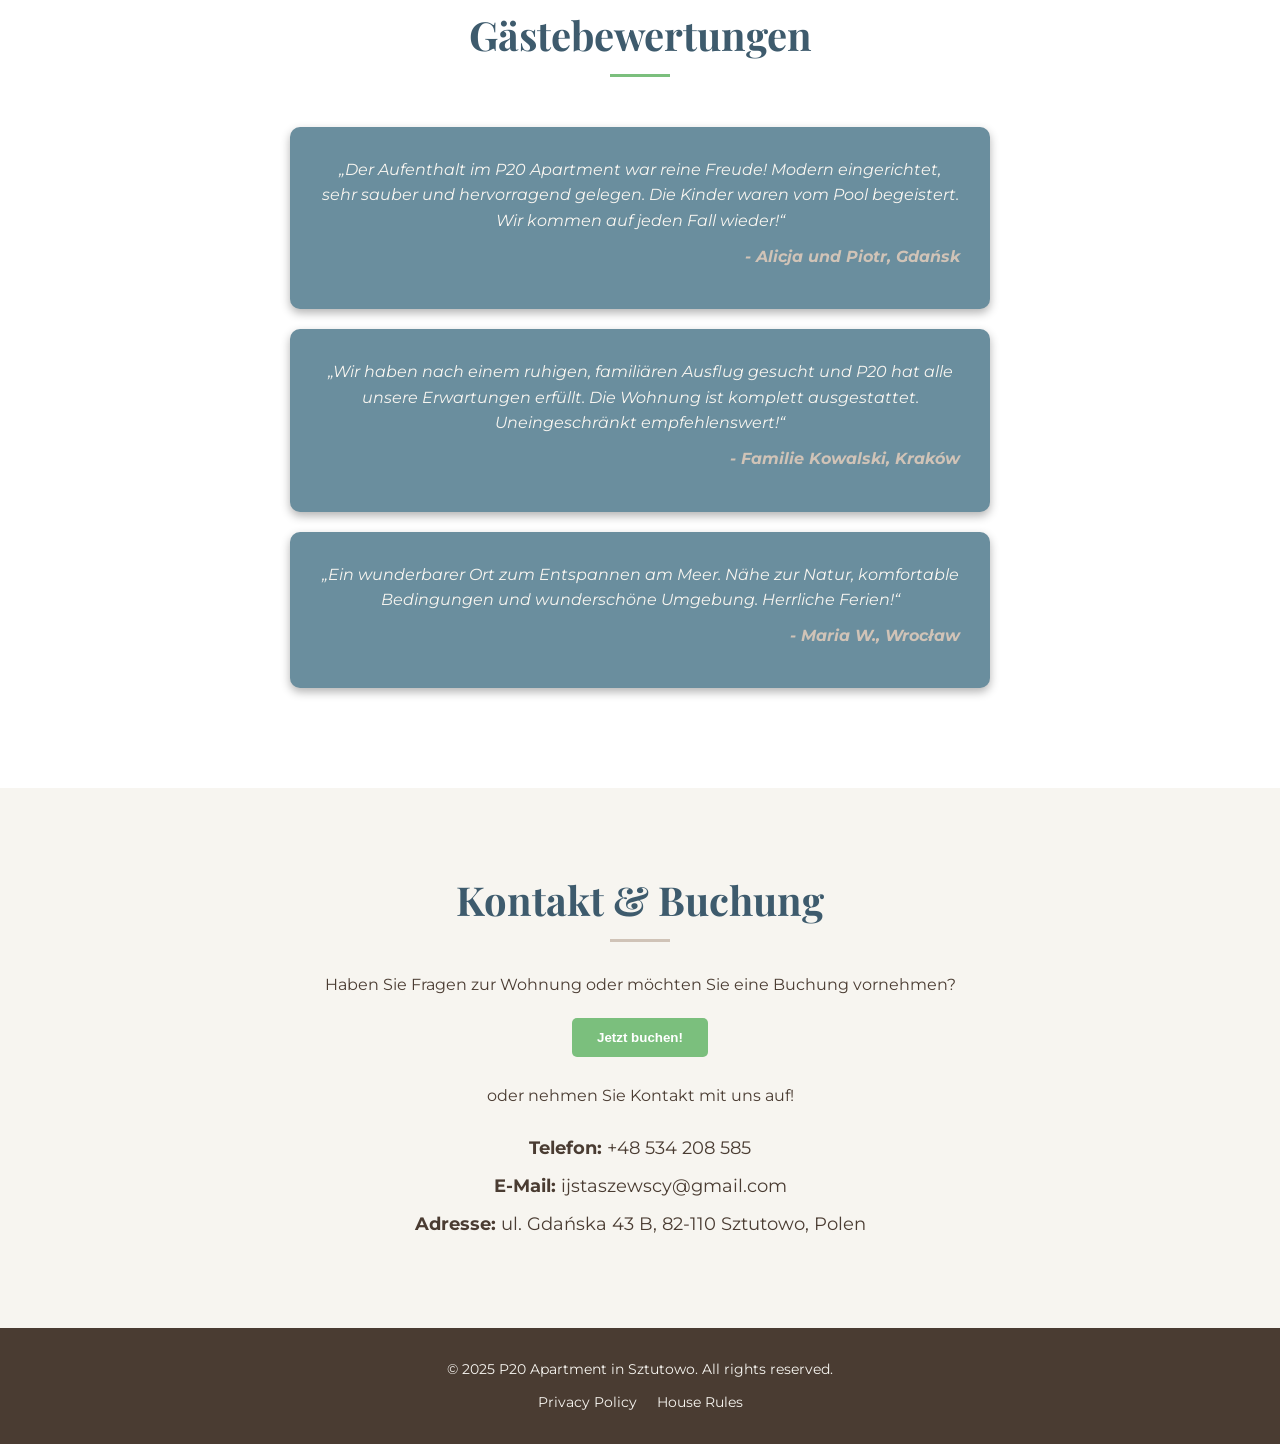
==== commit 04348821: "Update de.html" ====
--- a/de.html
+++ b/de.html
@@ -146,14 +146,7 @@
                     <img src="images/galery/basen-p20-lazurowy-dwor-sztutowo.jpg" alt="P20 Wohnung – Pool" loading="lazy">
                     <p>Pool</p>
                 </div>
-                <div class="gallery-item-placeholder">
-                    <img src="images/galery/sauna-p20-lazurowy-dwor-sztutowo.jpg" alt="P20 Wohnung – Sauna" loading="lazy">
-                    <p>Sauna</p>
-                </div>
-                <div class="gallery-item-placeholder">
-                    <img src="images/galery/grota-solna-p20-lazurowy-dwor-sztutowo.jpg" alt="P20 Wohnung – Salzgrotte" loading="lazy">
-                    <p>Salzgrotte</p>
-                </div>
+               <!-- TU DAJ DODATKOWE DIVY ZE ZDJĘCIAMI!!! -->
                 <div class="gallery-item-placeholder">
                     <img src="images/galery/plac-zabaw-p20-lazurowy-dwor-sztutowo.jpg" alt="P20 Wohnung – Spielplatz" loading="lazy">
                     <p>Spielplatz</p>
--- a/style.css
+++ b/style.css
@@ -1011,7 +1011,7 @@
     position: absolute;
     bottom: 80px;              /* nad przyciskiem głównym */
     right: 0;
-    background-color: none;
+    background-color: beige;
     border-radius: 12px;
     box-shadow: 0 6px 20px rgba(0, 0, 0, 0.2);
     list-style: none;
